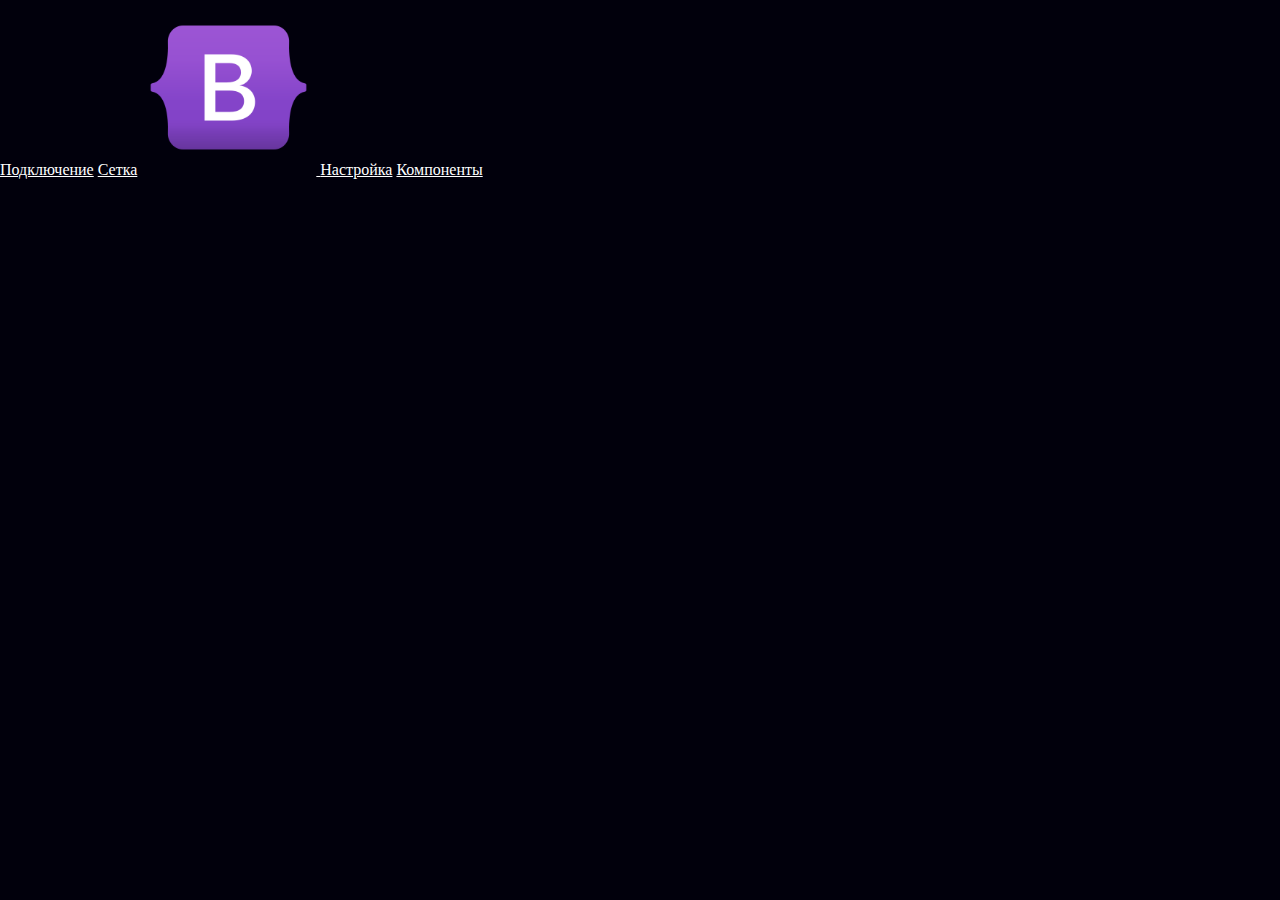
==== lessons.html @ ff6928a7 "update" ====
<!DOCTYPE html>
<html lang="ru">

<head>
    <meta charset="UTF-8">
    <meta name="viewport" content="width=device-width, initial-scale=1.0">
    <title>Уроки Bootstrap</title>
    <link rel="icon" href="./img/icon.svg">
    <!-- <link rel="stylesheet" href="./css/old_style.css"> -->
    <link rel="stylesheet" href="./css/style.css">
    <link rel="stylesheet" href="./bootstrap/bootstrap.min.css">
    <style>
        * {
            color: white !important;
        }
    </style>
</head>
<!-- padding-top: 35px;
    display: flex;
    justify-content: center;
    align-items: center;
    gap: 150px;
    list-style: none;
    font-family: "Nunito", sans-serif; -->

<body>
    <div class="container">
        <ul class="mt-4 navbar-nav flex-row justify-content-around align-items-center mb-2 mb-lg-0">
            <a class="fs-3 text-decoration-none" href="#">Подключение</a>
            <a class="fs-3 text-decoration-none" href="#">Сетка</a>
            <a class="fs-3 text-decoration-none" href="./index.html">
                <img src="./img/icon.svg">
            </a>
            <a class="fs-3 text-decoration-none" href="#">Настройка</a>
            <a class="fs-3 text-decoration-none" href="#">Компоненты</a>
        </ul>
        <main></main>
    </div>
    <!-- <script src="./js/rainbow-custom.min.js"></script> -->
    <script src="./js/markdown-it-emoji.js"></script>
    <script src="./bootstrap/bootstrap.min.js"></script>
    <script src="./js/main.js"></script>
</body>

</html>
---- css/style.css ----
@charset "UTF-8";
@import url("https://fonts.googleapis.com/css2?family=Forum&family=Nunito:ital,wght@0,200..1000;1,200..1000&display=swap");


* {
    border: 0;
    padding: 0;
    margin: 0;
}

body {
    min-height: 100vh;
    background-color: #01000C !important;
}

main {
    font-family: "Nunito", sans-serif;
}

h1,
h2,
h3,
h4,
h5,
h6 {
    font-size: 20px !important;
}

p {
    font-size: 20px;
}
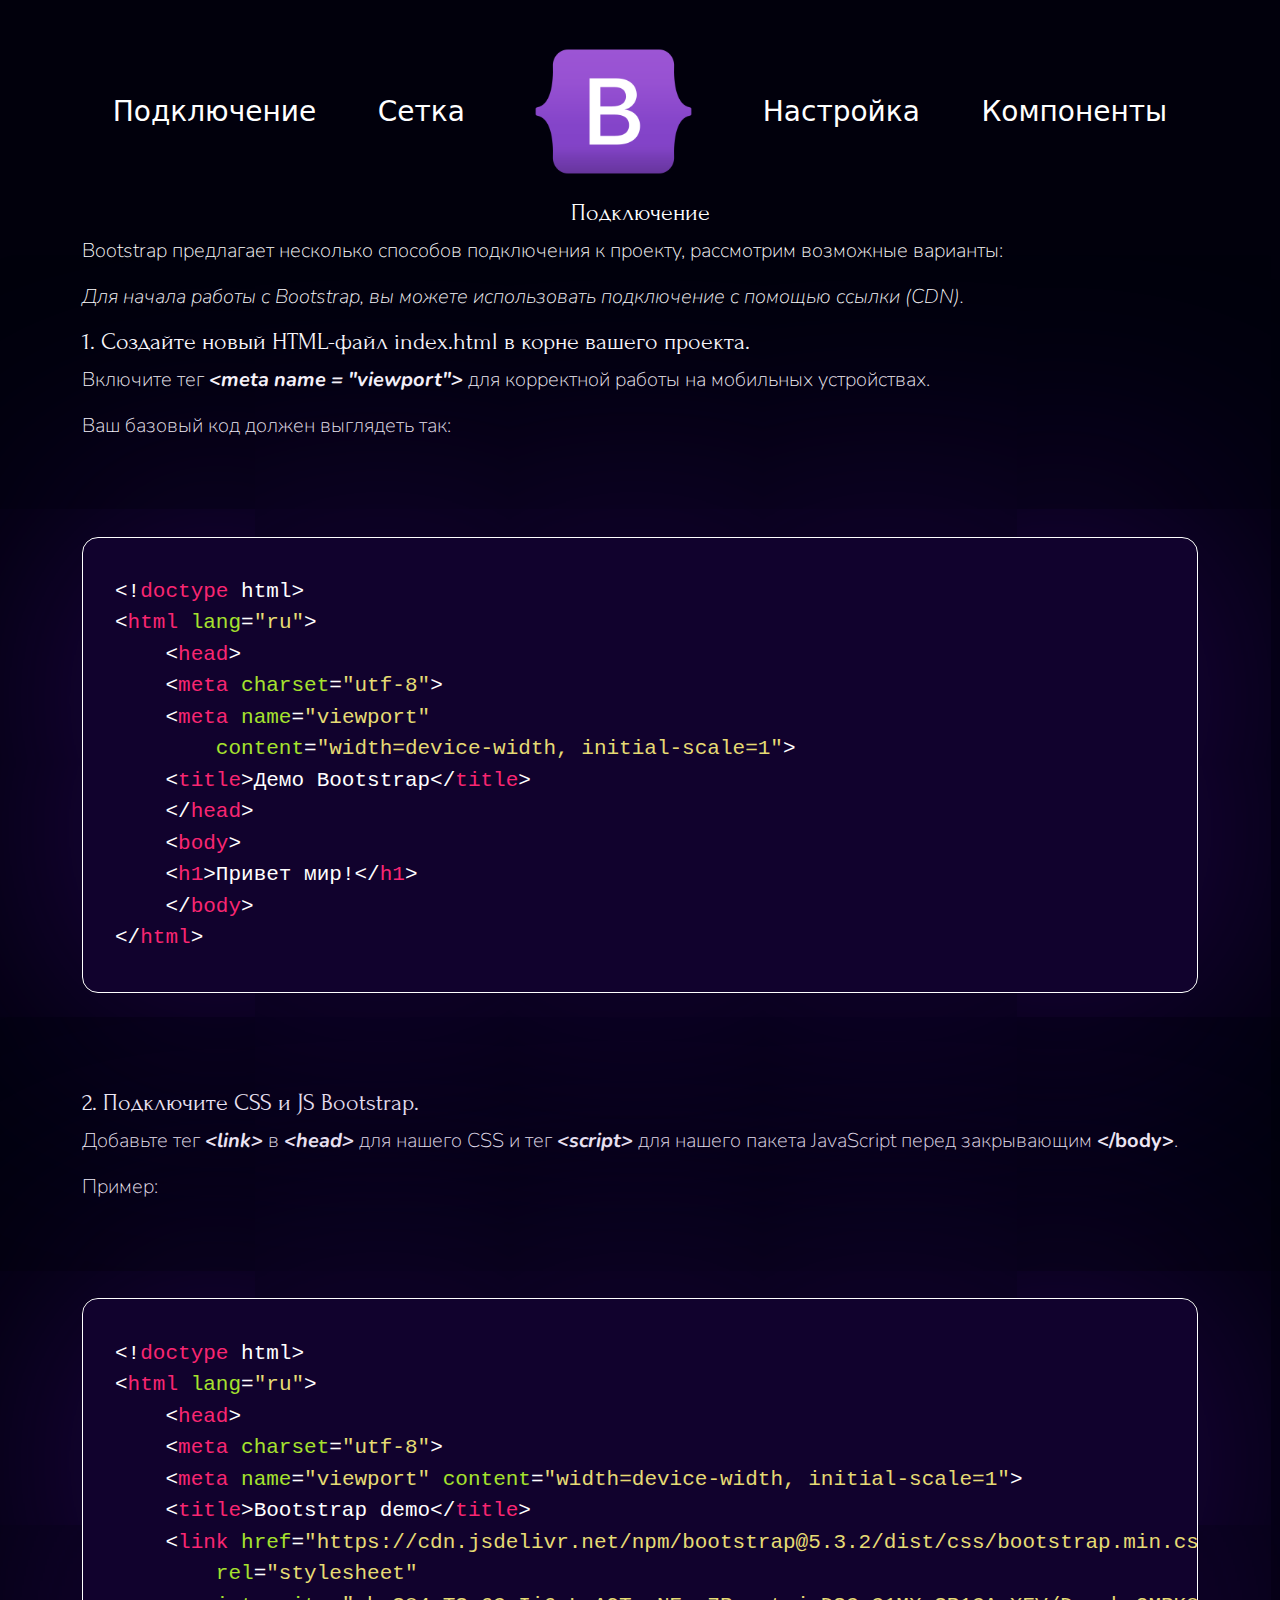
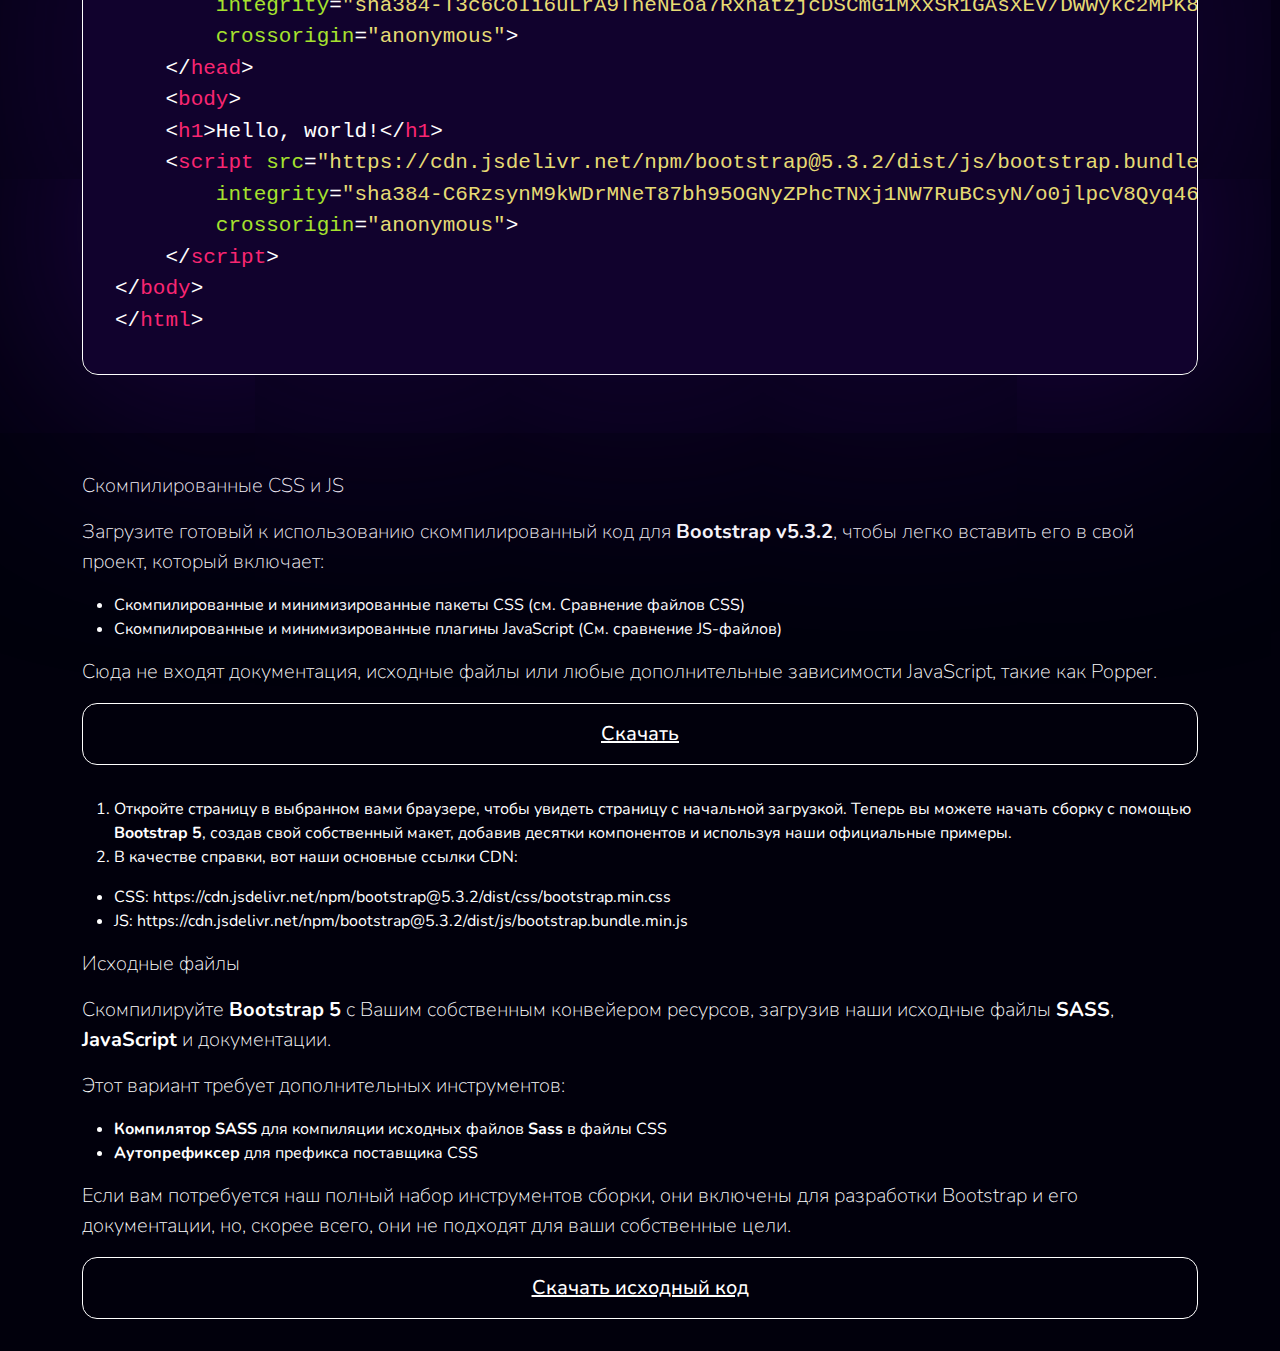
==== commit eb3171cb: "Merge pull request #1 from Blezz-tech/test" ====
--- a/lessons.html
+++ b/lessons.html
@@ -6,37 +6,25 @@
     <meta name="viewport" content="width=device-width, initial-scale=1.0">
     <title>Уроки Bootstrap</title>
     <link rel="icon" href="./img/icon.svg">
-    <!-- <link rel="stylesheet" href="./css/old_style.css"> -->
+    <link rel="stylesheet" href="./bootstrap/bootstrap.min.css">
+    <link rel="stylesheet" href="./css/monokai.css">
     <link rel="stylesheet" href="./css/style.css">
-    <link rel="stylesheet" href="./bootstrap/bootstrap.min.css">
-    <style>
-        * {
-            color: white !important;
-        }
-    </style>
 </head>
-<!-- padding-top: 35px;
-    display: flex;
-    justify-content: center;
-    align-items: center;
-    gap: 150px;
-    list-style: none;
-    font-family: "Nunito", sans-serif; -->
 
 <body>
     <div class="container">
         <ul class="mt-4 navbar-nav flex-row justify-content-around align-items-center mb-2 mb-lg-0">
-            <a class="fs-3 text-decoration-none" href="#">Подключение</a>
-            <a class="fs-3 text-decoration-none" href="#">Сетка</a>
+            <a id="lesson-1" class="fs-3 text-decoration-none" href="#">Подключение</a>
+            <a id="lesson-2" class="fs-3 text-decoration-none" href="#">Сетка</a>
             <a class="fs-3 text-decoration-none" href="./index.html">
                 <img src="./img/icon.svg">
             </a>
-            <a class="fs-3 text-decoration-none" href="#">Настройка</a>
-            <a class="fs-3 text-decoration-none" href="#">Компоненты</a>
+            <a id="lesson-3" class="fs-3 text-decoration-none" href="#">Настройка</a>
+            <a id="lesson-4" class="fs-3 text-decoration-none" href="#">Компоненты</a>
         </ul>
         <main></main>
     </div>
-    <!-- <script src="./js/rainbow-custom.min.js"></script> -->
+    <script src="./js/rainbow-custom.min.js"></script>
     <script src="./js/markdown-it-emoji.js"></script>
     <script src="./bootstrap/bootstrap.min.js"></script>
     <script src="./js/main.js"></script>
--- a/css/monokai.css
+++ b/css/monokai.css
@@ -0,0 +1 @@
+@keyframes fade-in{0%{opacity:0}100%{opacity:1}}@keyframes fade{10%{transform:scale(1, 1)}35%{transform:scale(1, 1.7)}40%{transform:scale(1, 1.7)}50%{opacity:1}60%{transform:scale(1, 1)}100%{transform:scale(1, 1);opacity:0}}[data-language] code,[class^="lang"] code,pre [data-language],pre [class^="lang"]{opacity:0;-ms-filter:"progid:DXImageTransform.Microsoft.Alpha(Opacity=100)";animation:fade-in 50ms ease-in-out 2s forwards}[data-language] code.rainbow,[class^="lang"] code.rainbow,pre [data-language].rainbow,pre [class^="lang"].rainbow{animation:none;transition:opacity 50ms ease-in-out}[data-language] code.loading,[class^="lang"] code.loading,pre [data-language].loading,pre [class^="lang"].loading{animation:none}[data-language] code.rainbow-show,[class^="lang"] code.rainbow-show,pre [data-language].rainbow-show,pre [class^="lang"].rainbow-show{opacity:1}pre{position:relative}pre.loading .preloader div{animation-play-state:running}pre.loading .preloader div:nth-of-type(1){background:#0081f5;animation:fade 1.5s 300ms linear infinite}pre.loading .preloader div:nth-of-type(2){background:#5000f5;animation:fade 1.5s 438ms linear infinite}pre.loading .preloader div:nth-of-type(3){background:#9000f5;animation:fade 1.5s 577ms linear infinite}pre.loading .preloader div:nth-of-type(4){background:#f50419;animation:fade 1.5s 715ms linear infinite}pre.loading .preloader div:nth-of-type(5){background:#f57900;animation:fade 1.5s 853ms linear infinite}pre.loading .preloader div:nth-of-type(6){background:#f5e600;animation:fade 1.5s 992ms linear infinite}pre.loading .preloader div:nth-of-type(7){background:#00f50c;animation:fade 1.5s 1130ms linear infinite}pre .preloader{position:absolute;top:12px;left:10px}pre .preloader div{width:12px;height:12px;border-radius:4px;display:inline-block;margin-right:4px;opacity:0;animation-play-state:paused;animation-fill-mode:forwards}pre{background-color:#000;word-wrap:break-word;margin:0px;padding:10px;color:#fff;font-size:14px;margin-bottom:20px}pre,code{font-family:'Monaco', 'Menlo', courier, monospace}pre{background:#272822}pre .comment{color:#75715E}pre .constant{color:#AE81FF}pre .storage{color:#66D9EF;font-style:italic}pre .string,pre .comment.docstring{color:#E6DB74}pre .support.tag{color:#fff}pre .keyword{color:#F92672}pre .selector,pre .storage.modifier.extends{color:#F92672}pre .inherited-class{font-style:italic}pre .operator,pre .support.tag-name,pre .entity.tag{color:#F92672}pre .entity,pre .support.attribute,pre .entity.attribute{color:#A6E22E}pre .entity.name.type,pre .entity.name.struct{color:#fff}pre .support,pre *[data-language="c"] .function.call{color:#66D9EF}pre .css-property,pre .storage.function{font-style:italic}pre .variable.global,pre .variable.class,pre .variable.instance{color:#A6E22E}[data-language="html"] .support.operator,.lang-html .support.operator,.language-html .support.operator{color:#fff}[data-language="javascript"] .variable.super,.lang-javascript .variable.super,.language-javascript .variable.super{color:#66D9EF}[data-language="js"] .variable.super,.lang-js .variable.super,.language-js .variable.super{color:#66D9EF}--- a/css/style.css
+++ b/css/style.css
@@ -23,9 +23,59 @@
 h4,
 h5,
 h6 {
-    font-size: 20px !important;
+    font-family: Forum;
+    font-size: 24px !important;
+    color: white !important;
+}
+
+ul,
+ol,
+li,
+main>p,
+a {
+    color: white !important;
+}
+
+h1 {
+    text-align: center;
 }
 
 p {
     font-size: 20px;
+    font-weight: lighter;
+}
+
+pre {
+    margin: 6rem 0 !important;
+
+    padding: 2.4rem 2rem;
+
+    background-color: rgba(68, 8, 144, 0.25) !important;
+    background: none;
+    box-shadow: 0px 0px 20rem 2rem rgba(68, 8, 144, 0.44);
+    border: solid white 1px;
+    border-radius: 1rem;
+}
+
+code {
+    font-size: 21px !important;
+}
+
+strong {
+    font-weight: bold !important;
+}
+
+main>p>a {
+    margin-top: 1rem;
+    margin-bottom: 2rem;
+
+    padding: 15px 0;
+
+    display: block;
+    
+    border: solid 1px white;
+    border-radius: 15px;
+
+    text-align: center;
+    font-weight: 500;
 }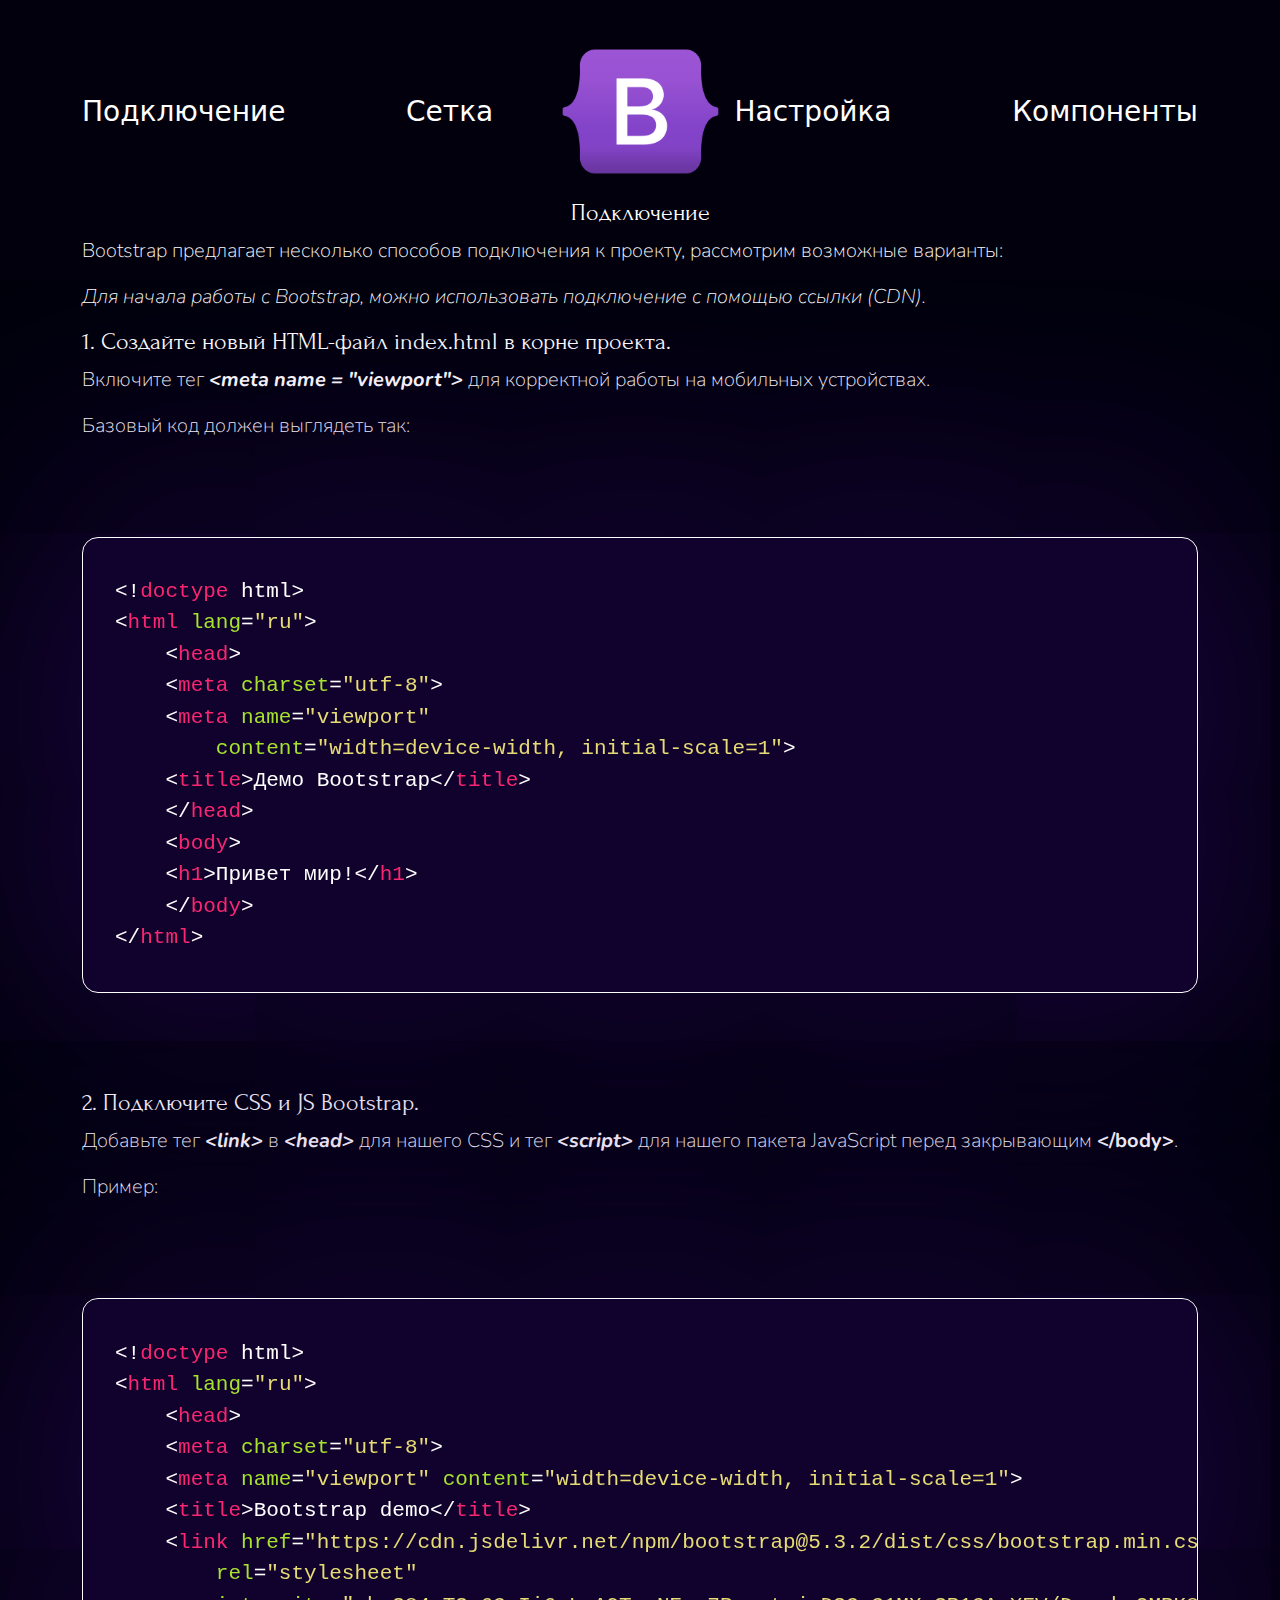
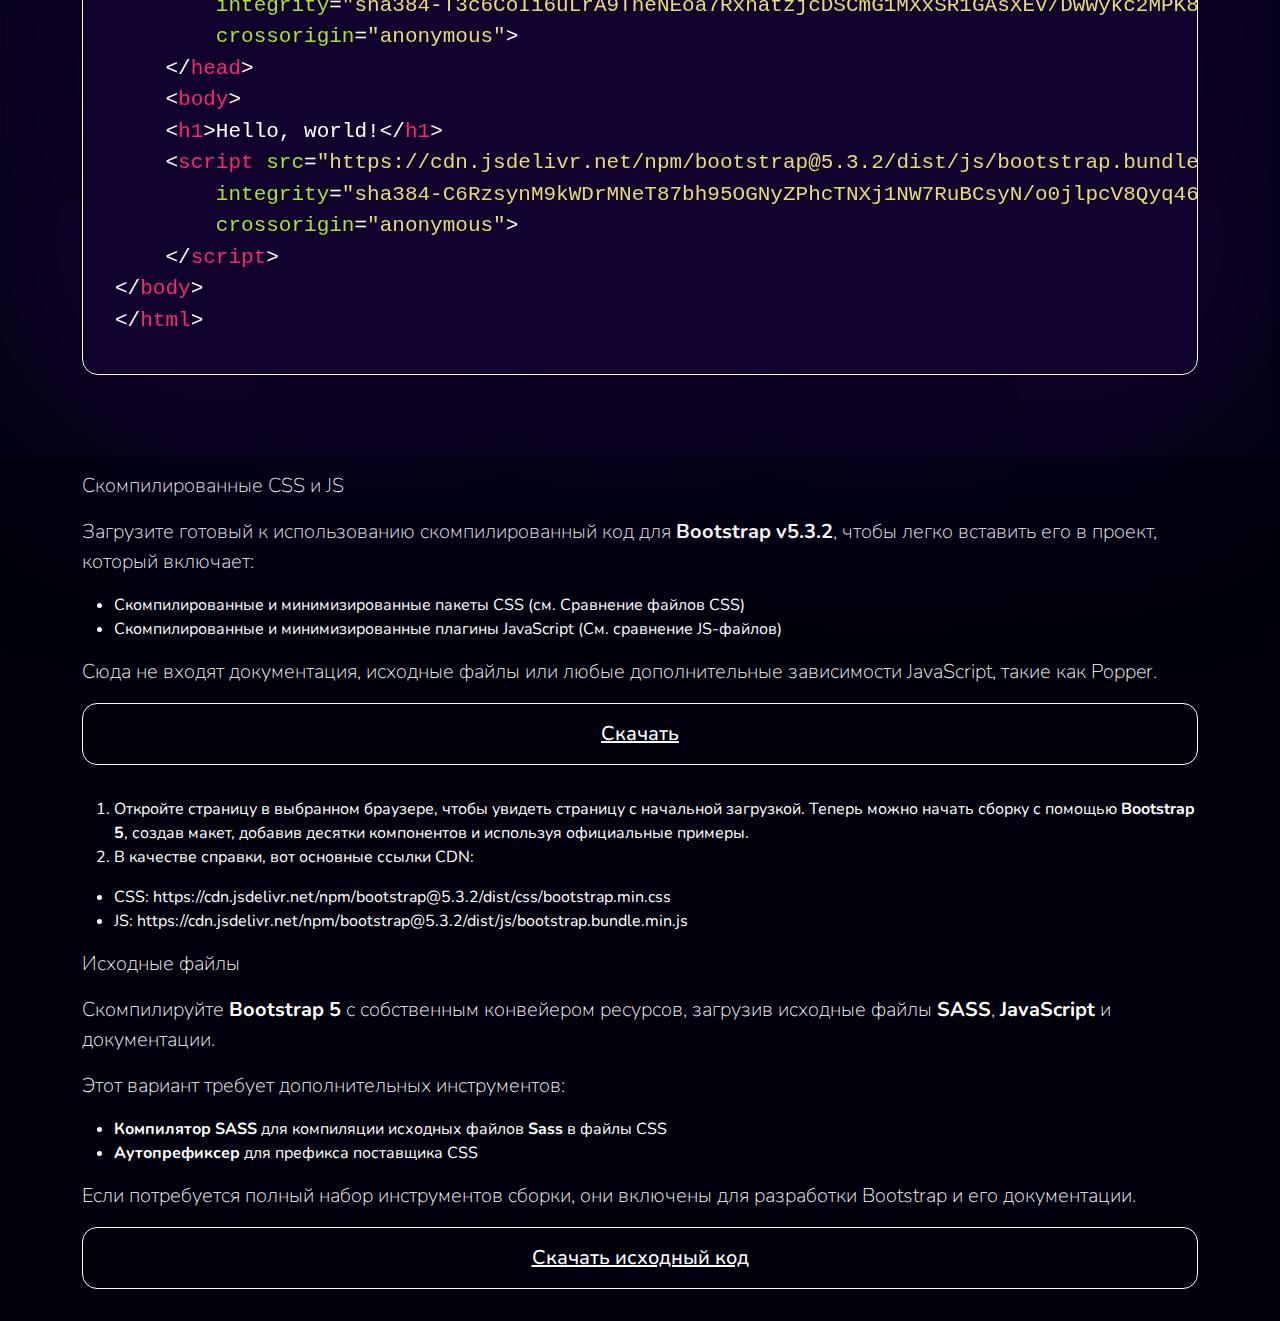
==== commit 727fd861: "update" ====
--- a/lessons.html
+++ b/lessons.html
@@ -13,11 +13,11 @@
 
 <body>
     <div class="container">
-        <ul class="mt-4 navbar-nav flex-row justify-content-around align-items-center mb-2 mb-lg-0">
+        <ul class="mt-4 navbar-nav flex-row justify-content-between align-items-center mb-2 mb-lg-0">
             <a id="lesson-1" class="fs-3 text-decoration-none" href="#">Подключение</a>
             <a id="lesson-2" class="fs-3 text-decoration-none" href="#">Сетка</a>
             <a class="fs-3 text-decoration-none" href="./index.html">
-                <img src="./img/icon.svg">
+                <img id="logo" src="./img/icon.svg">
             </a>
             <a id="lesson-3" class="fs-3 text-decoration-none" href="#">Настройка</a>
             <a id="lesson-4" class="fs-3 text-decoration-none" href="#">Компоненты</a>
--- a/css/style.css
+++ b/css/style.css
@@ -72,10 +72,24 @@
     padding: 15px 0;
 
     display: block;
-    
+
     border: solid 1px white;
     border-radius: 15px;
 
     text-align: center;
     font-weight: 500;
+}
+
+main>p>img {
+    margin: 3rem 0;
+}
+
+#logo {
+    position:fixed;
+    top: 24px;
+    left: calc(50vw - 175px/2);
+}
+
+.navbar-nav {
+    height: 175px;
 }